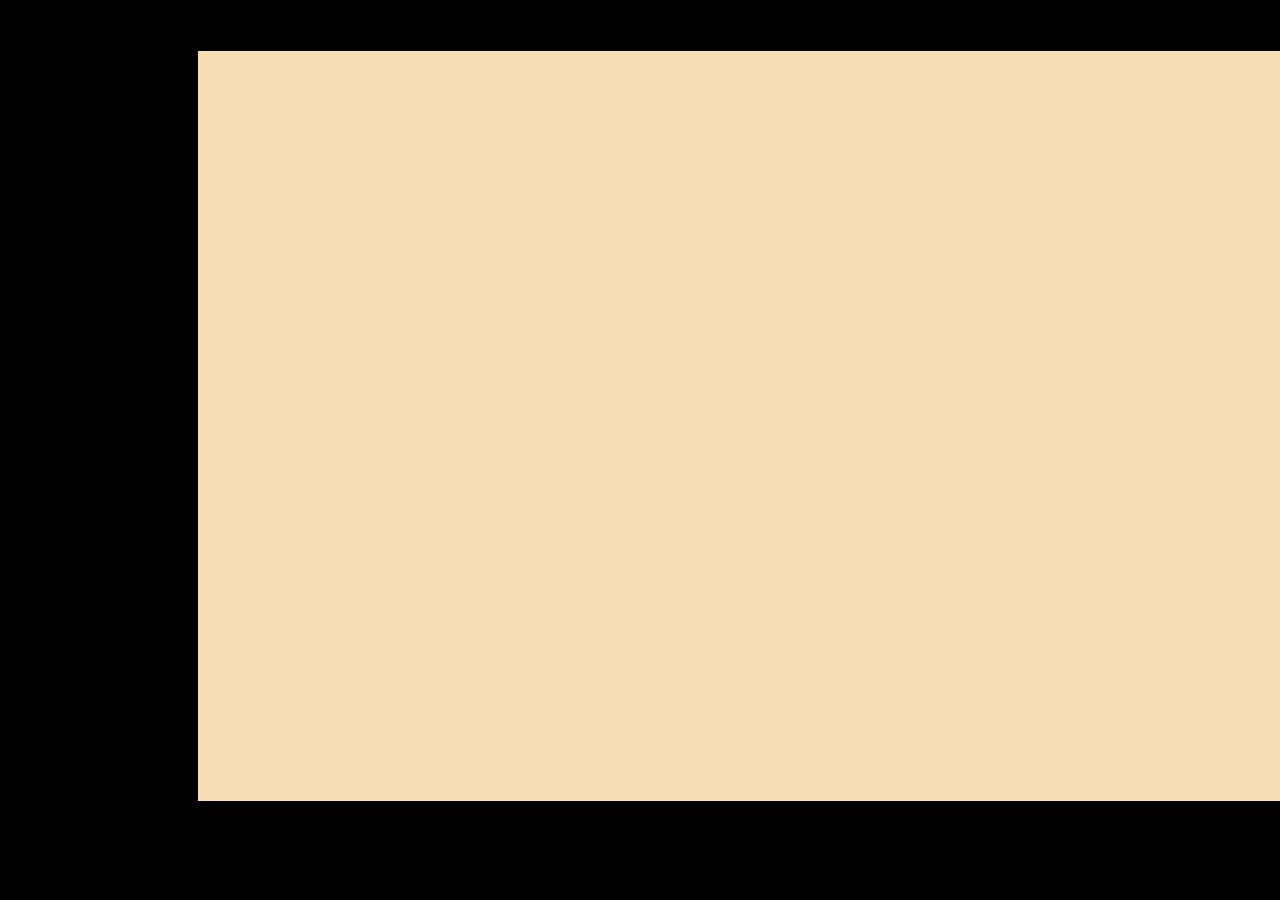
==== map/index.html @ e94ee4c9 "quest intro page working mostly" ====
<!DOCTYPE html>
<html lang="en">
<head>
    <meta charset="UTF-8">
    <meta name="viewport" content="width=device-width, initial-scale=1.0">
    <meta http-equiv="X-UA-Compatible" content="ie=edge">
    <link href="https://fonts.googleapis.com/css2?family=Press+Start+2P&display=swap" rel="stylesheet">
    <link rel="stylesheet" href="../style/map.css">
    <title>A Choose Your Own Adventure Game</title>
</head>
<body>
    <main id="main">
        <header class="title">
            
        </header>
        <section>
            
        </section>
        <footer>
            
        </footer>
    </main>
    <script type="module" src="../Utils/world-map-app.js"></script>
</body>
</html>
---- style/map.css ----
body, html {
    height: 100%;
    width: 100%;
    padding: 0;
    margin: 0;
    font-family: 'Press Start 2P', cursive;
    background: black;
}

main {
    display: flex;
    flex-direction: column;
    justify-content: center;
    align-items: center;
    position: absolute;
    margin-top: 4%;
    margin-left: 15.5%;
    height: 750px;
    width: 1300px;
    background: wheat;
}
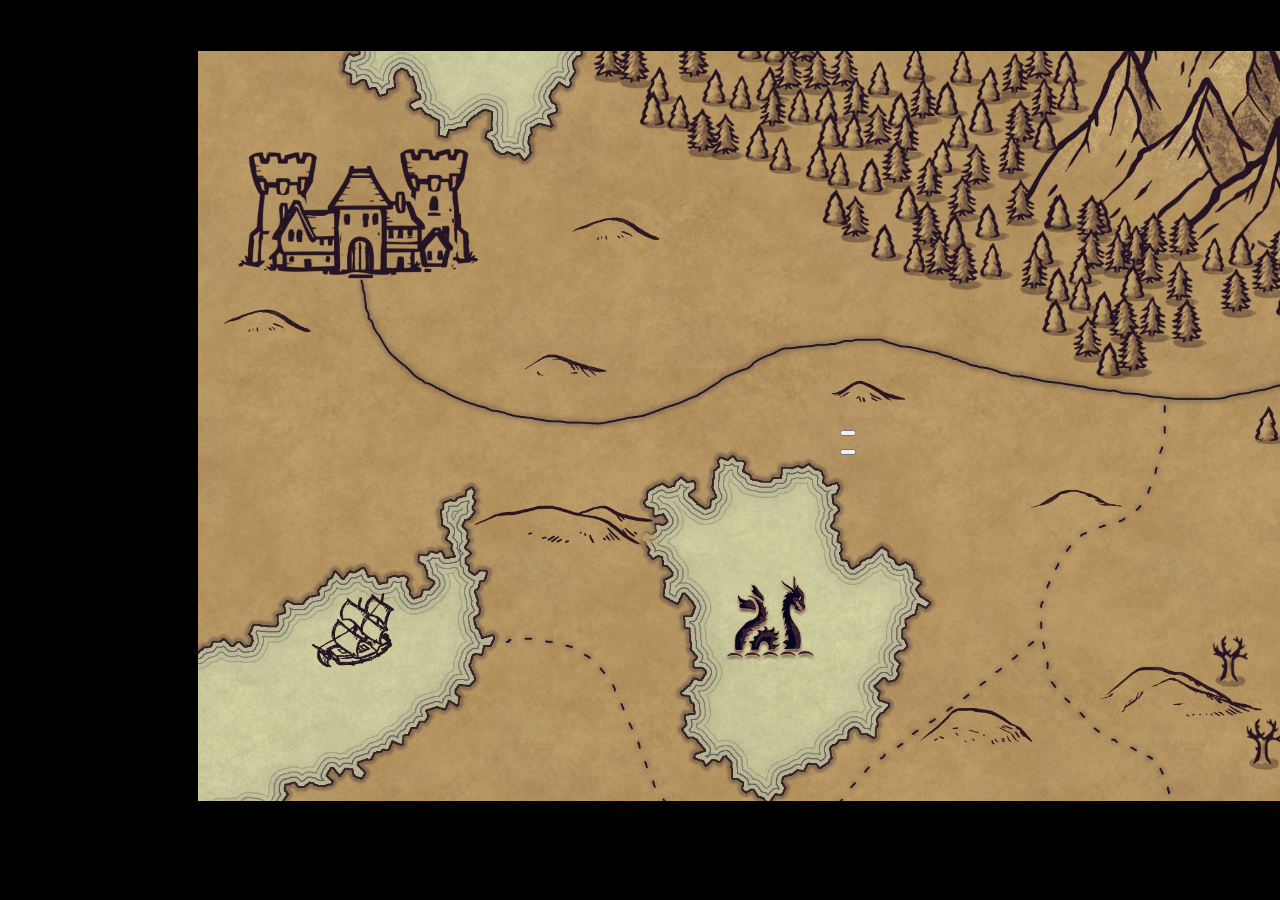
==== commit feb405e6: "kinda working" ====
--- a/map/index.html
+++ b/map/index.html
@@ -13,13 +13,21 @@
         <header class="title">
             
         </header>
-        <section>
-            
+        <section id="section">
+            <div class="forest-button">
+                <button id="forest-button"></button>
+            </div>
+            <div class="bay-button">
+                <button id="bay-button"></button>
+            </div>
+            <div class="city-button">
+                <button id="city-button"></button>
+            </div>
         </section>
         <footer>
             
         </footer>
     </main>
-    <script type="module" src="../Utils/world-map-app.js"></script>
+    <script type="module" src="../Utils/map.js"></script>
 </body>
 </html>--- a/style/map.css
+++ b/style/map.css
@@ -18,4 +18,20 @@
     height: 750px;
     width: 1300px;
     background: wheat;
+    background-image: url(../assets/Estengrath-map.jpg);
+    background-size: 1300px, 750px;
+}
+
+forest-button {
+    position: relative;
+    left: 50px;
+}
+
+.bay-button {
+    position: absolute;
+
+}
+
+.city-button {
+    position: absolute;
 }